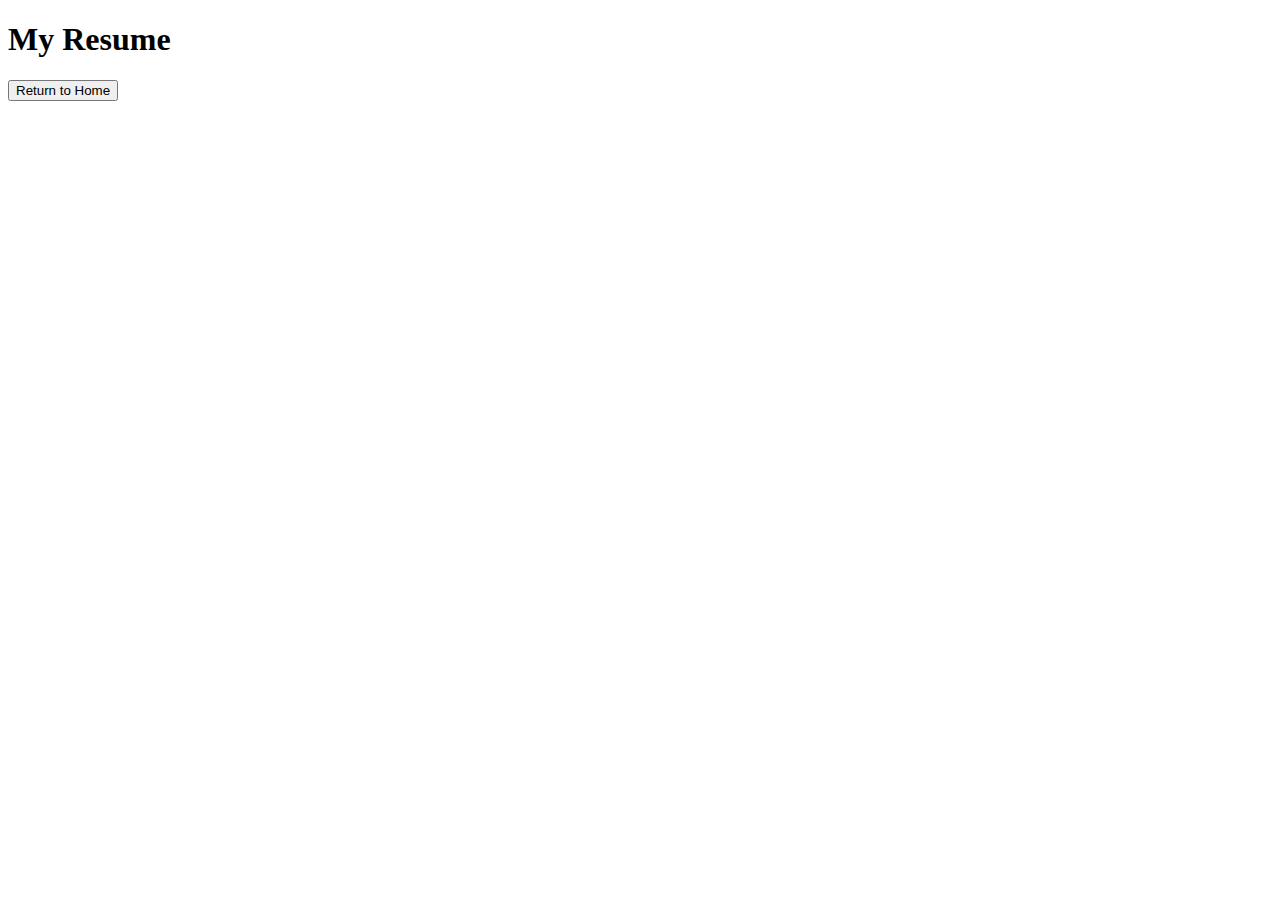
==== resume.html @ 2bbd6a7d "Create resume.html" ====
<!DOCTYPE html>
<html lang="en">
<head>
    <meta charset="UTF-8">
    <meta name="viewport" content="width=device-width, initial-scale=1.0">
    <title>Resume Page</title>
    <link rel="stylesheet" href="stylesResume.css">
</head>
<body>
    <!-- Resume Section -->
    <div class="resume" id="home">
        <div class="resume__content">
            <h1 class="resume__heading">My Resume</h1>
            <button class="home__btn" type="button" onclick="location.href='index.html'">Return to Home</button>
        </div>
        <div class="resume__img--container">
        </div>
    </div>
</body>
</html>
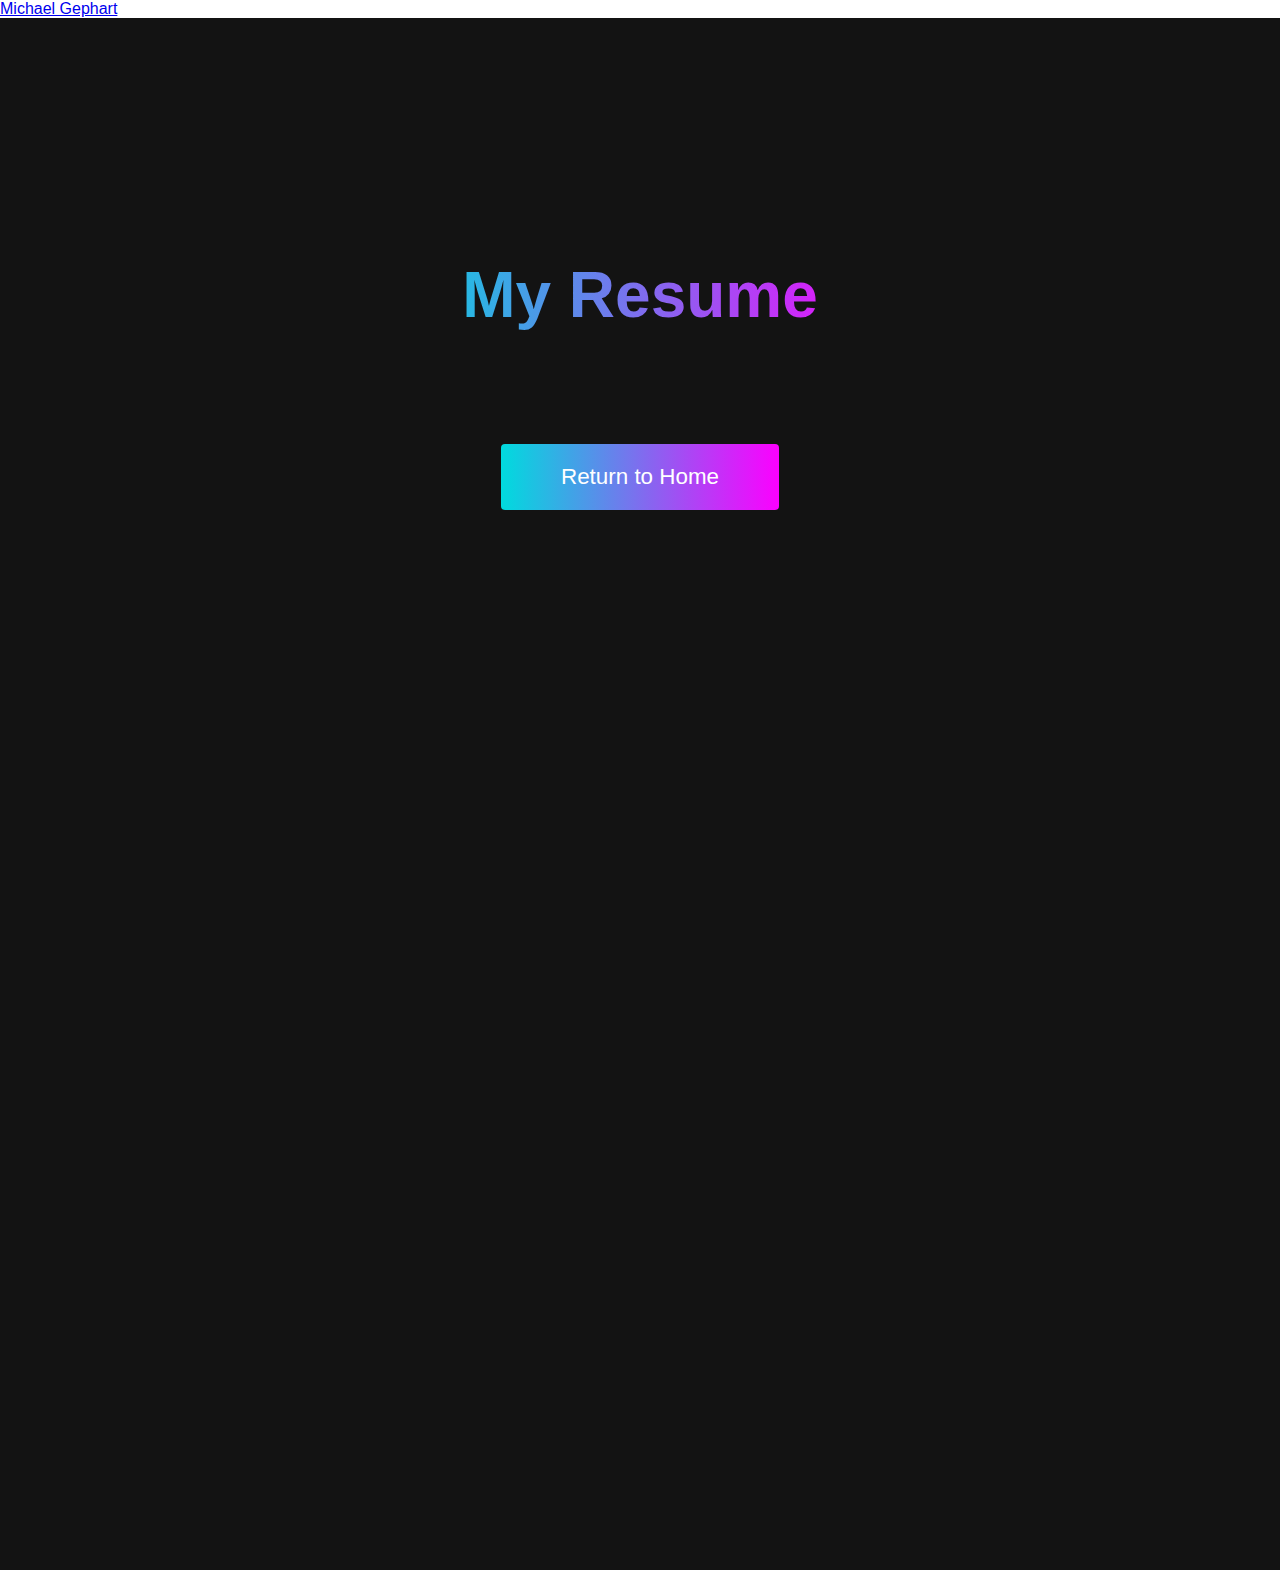
==== commit 52bfc4e6: "Update resume.html" ====
--- a/resume.html
+++ b/resume.html
@@ -7,6 +7,12 @@
     <link rel="stylesheet" href="stylesResume.css">
 </head>
 <body>
+    <!-- Navbar Section -->
+    <nav class="navbar">
+        <div class="navbar__container">
+            <a href="#home" id="navbar__logo">Michael Gephart</a>
+        </div>
+    </nav>
     <!-- Resume Section -->
     <div class="resume" id="home">
         <div class="resume__content">
--- a/stylesResume.css
+++ b/stylesResume.css
@@ -0,0 +1,82 @@
+* {
+    box-sizing: border-box;
+    margin: 0;
+    padding: 0;
+    font-family: 'Kumbh Sans', sans-serif;
+    scroll-behavior: smooth;
+}
+
+/* Resume Section */
+.resume {
+    background: #131313;
+    display: flex;
+    flex-direction: column;
+    justify-content: center;
+    align-items: center;
+    height: 100%;
+    padding: 5rem 0;
+}
+
+.resume__content {
+    color: #fff;
+    width: 100%;
+    display: flex;
+    flex-direction: column;
+    justify-content: center;
+    align-items: center;
+    height: 100%;
+    padding: 5rem 0;
+}
+
+.resume__heading {
+    font-size: 4rem;
+    background-image: linear-gradient(to right, #00dbde 0%, #fc00ff 100%);
+    background-size: 100%;
+    -webkit-background-clip: text;
+    -moz-background-clip: text;
+    -webkit-text-fill-color: transparent;
+    -moz-text-fill-color: transparent;
+    padding: 5rem;
+}
+
+.home__btn {
+    font-size: 1.4rem;
+    color: #fff;
+    background: #00dbde;
+    background: -webkit-linear-gradient(to right, #00dbde, #fc00ff);
+    background: linear-gradient(to right, #00dbde 0%, #fc00ff 100%);
+    padding: 20px 60px;
+    border: none;
+    border-radius: 4px;
+    margin-top: 2rem;
+    cursor: pointer;
+    position: relative;
+    transition: all 0.35s;
+    outline: none;
+}
+
+.resume__img--container {
+    margin: 10px;
+    height: 880px;
+    width: 680px;
+    border-radius: 4px;
+    display: flex;
+    flex-direction: column;
+    justify-content: center;
+    align-items: center;
+    color: #fff;
+    background-image: url('images/Gephart_Resume_COSC.jpg');
+    background-size: cover;
+}
+
+@media screen and (max-width: 750px) {
+    
+    .resume__heading {
+        text-align: center;
+    }
+    
+    .resume__img--container {
+        height: 660px;
+        width: 510px;
+    }
+}
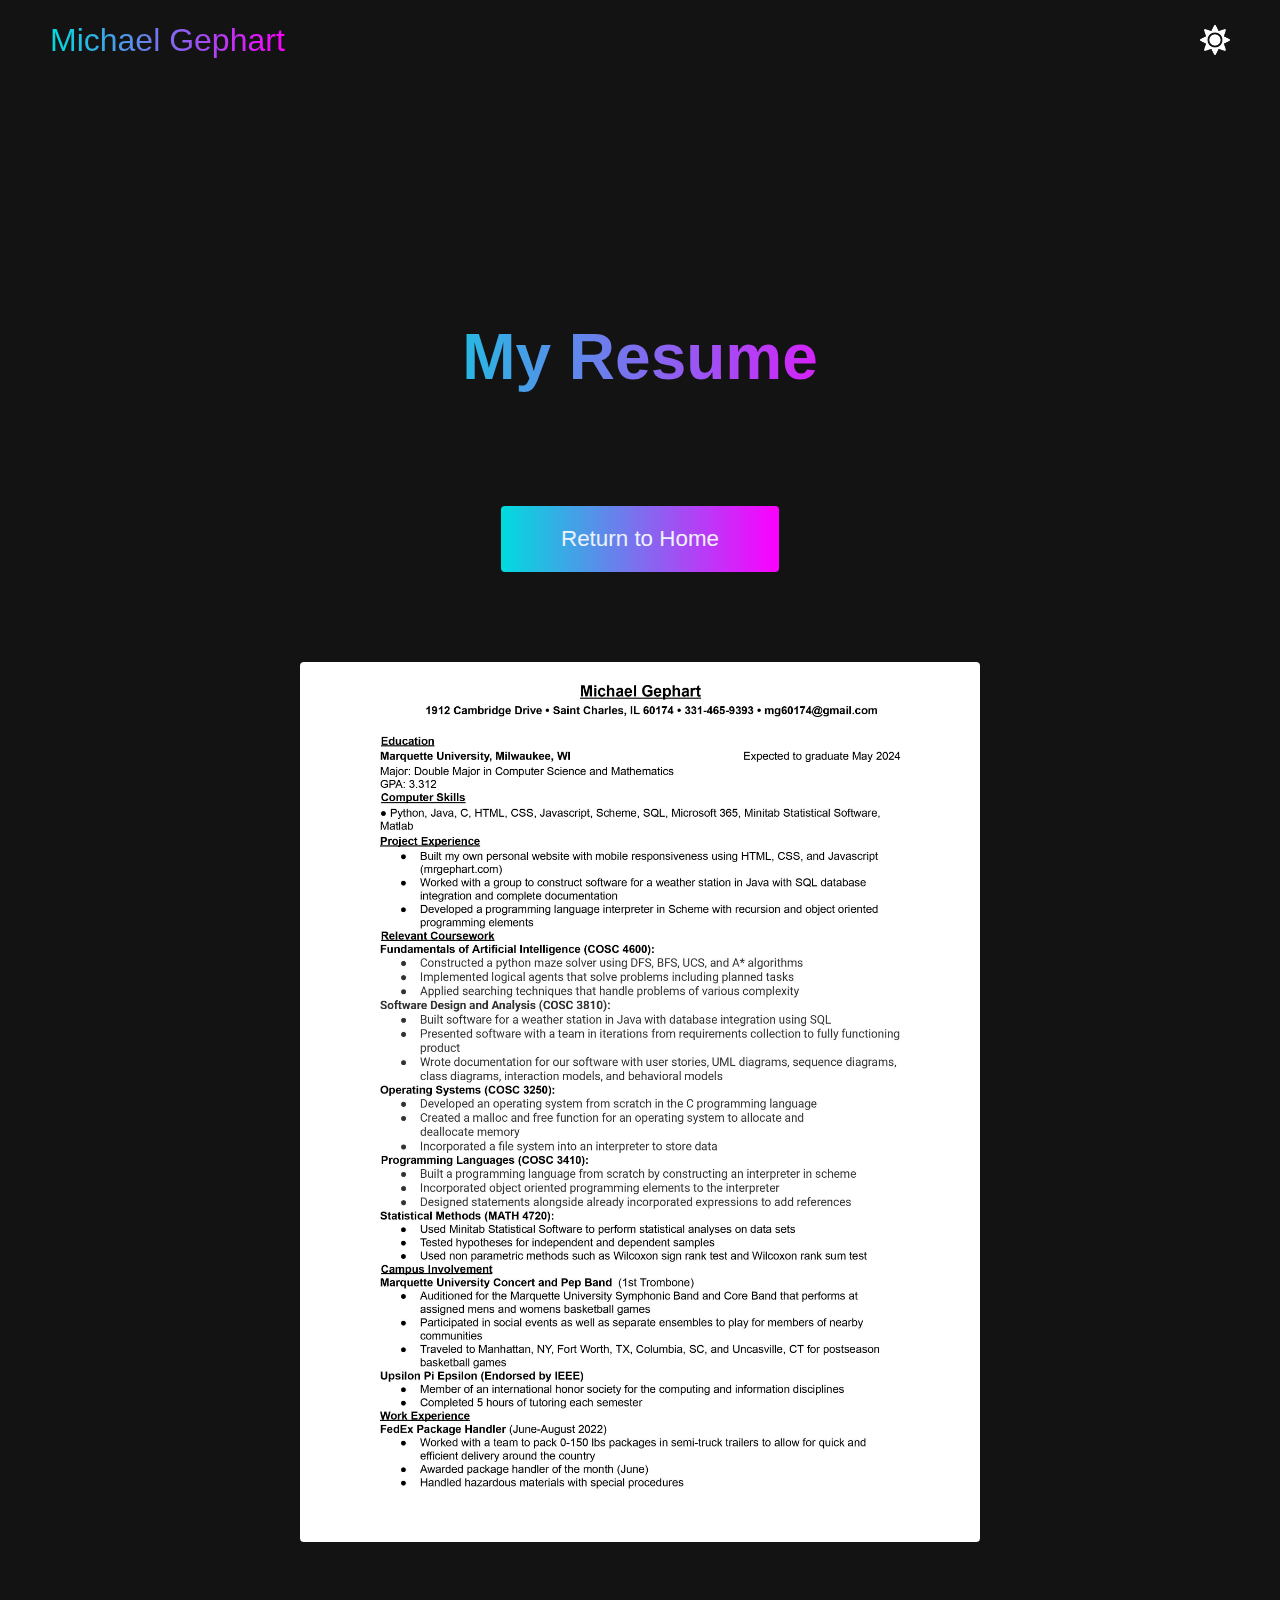
==== commit ec5ba05a: "Add files via upload" ====
--- a/resume.html
+++ b/resume.html
@@ -1,26 +1,30 @@
-<!DOCTYPE html>
-<html lang="en">
-<head>
-    <meta charset="UTF-8">
-    <meta name="viewport" content="width=device-width, initial-scale=1.0">
-    <title>Resume Page</title>
-    <link rel="stylesheet" href="stylesResume.css">
-</head>
-<body>
-    <!-- Navbar Section -->
-    <nav class="navbar">
-        <div class="navbar__container">
-            <a href="#home" id="navbar__logo">Michael Gephart</a>
-        </div>
-    </nav>
-    <!-- Resume Section -->
-    <div class="resume" id="home">
-        <div class="resume__content">
-            <h1 class="resume__heading">My Resume</h1>
-            <button class="home__btn" type="button" onclick="location.href='index.html'">Return to Home</button>
-        </div>
-        <div class="resume__img--container">
-        </div>
-    </div>
-</body>
-</html>
+<!DOCTYPE html>
+<html lang="en">
+<head>
+    <meta charset="UTF-8">
+    <meta name="viewport" content="width=device-width, initial-scale=1">
+    <title>Resume Page</title>
+    <link rel="stylesheet" href="stylesResume.css">
+</head>
+<body onload="onload()" class="dark__mode">
+    <!-- Navbar Section -->
+    <nav class="navbar">
+        <div class="navbar__container">
+            <a href="#home" id="navbar__logo">Michael Gephart</a>
+            <ul class="navbar__menu">
+                <button class="mode__toggle" onclick="lightMode()"></button>
+            </ul>
+        </div>
+    </nav>
+    <!-- Resume Section -->
+    <div class="resume" id="home">
+        <div class="resume__content">
+            <h1 class="resume__heading">My Resume</h1>
+            <button class="home__btn" type="button" onclick="location.href='index.html'">Return to Home</button>
+        </div>
+        <div class="resume__img--container">
+        </div>
+    </div>
+    <script src="app.js"></script>
+</body>
+</html>--- a/stylesResume.css
+++ b/stylesResume.css
@@ -1,82 +1,164 @@
-* {
-    box-sizing: border-box;
-    margin: 0;
-    padding: 0;
-    font-family: 'Kumbh Sans', sans-serif;
-    scroll-behavior: smooth;
-}
-
-/* Resume Section */
-.resume {
-    background: #131313;
-    display: flex;
-    flex-direction: column;
-    justify-content: center;
-    align-items: center;
-    height: 100%;
-    padding: 5rem 0;
-}
-
-.resume__content {
-    color: #fff;
-    width: 100%;
-    display: flex;
-    flex-direction: column;
-    justify-content: center;
-    align-items: center;
-    height: 100%;
-    padding: 5rem 0;
-}
-
-.resume__heading {
-    font-size: 4rem;
-    background-image: linear-gradient(to right, #00dbde 0%, #fc00ff 100%);
-    background-size: 100%;
-    -webkit-background-clip: text;
-    -moz-background-clip: text;
-    -webkit-text-fill-color: transparent;
-    -moz-text-fill-color: transparent;
-    padding: 5rem;
-}
-
-.home__btn {
-    font-size: 1.4rem;
-    color: #fff;
-    background: #00dbde;
-    background: -webkit-linear-gradient(to right, #00dbde, #fc00ff);
-    background: linear-gradient(to right, #00dbde 0%, #fc00ff 100%);
-    padding: 20px 60px;
-    border: none;
-    border-radius: 4px;
-    margin-top: 2rem;
-    cursor: pointer;
-    position: relative;
-    transition: all 0.35s;
-    outline: none;
-}
-
-.resume__img--container {
-    margin: 10px;
-    height: 880px;
-    width: 680px;
-    border-radius: 4px;
-    display: flex;
-    flex-direction: column;
-    justify-content: center;
-    align-items: center;
-    color: #fff;
-    background-image: url('images/Gephart_Resume_COSC.jpg');
-    background-size: cover;
-}
-
-@media screen and (max-width: 750px) {
-    
-    .resume__heading {
-        text-align: center;
-    }
-    
-    .resume__img--container {
-        height: 660px;
-        width: 510px;
-    }
-}
+* {
+    box-sizing: border-box;
+    margin: 0;
+    padding: 0;
+    font-family: 'Kumbh Sans', sans-serif;
+    scroll-behavior: smooth;
+}
+
+.dark__mode {
+    --background-color: #131313;
+    --color: #edf2fc;
+    --icon: url('images/sun.png');
+}
+
+.light__mode {
+    --background-color: #edf2fc;
+    --color: #131313;
+    --icon: url('images/moon.png');
+}
+
+/* Navbar Section */
+.navbar {
+    background: var(--background-color);
+    height: 80px;
+    display: flex;
+    justify-content: center;
+    align-items: center;
+    font-size: 1.2rem;
+    position: sticky;
+    top: 0;
+    z-index: 999;
+}
+
+.navbar__container {
+    display: flex;
+    justify-content: space-between;
+    height: 80px;
+    z-index: 1;
+    width: 100%;
+    max-width: 1300px;
+    margin: 0 auto;
+    padding: 0 50px;
+}
+
+.navbar__menu {
+    display: flex;
+    align-items: center;
+    list-style: none;
+}
+
+#navbar__logo {
+    background-image: linear-gradient(to right, #00dbde 0%, #fc00ff 100%);
+    background-size: 100%;
+    -webkit-background-clip: text;
+    -moz-background-clip: text;
+    -webkit-text-fill-color: transparent;
+    -moz-text-fill-color: transparent;
+    display: flex;
+    align-items: center;
+    cursor: pointer;
+    text-decoration: none;
+    font-size: 2rem;
+}
+
+.mode__toggle {
+    width: 30px;
+    height: 30px;
+    cursor: pointer;
+    border: none;
+    outline: none;
+    background-color: var(--background-color);
+    background-image: var(--icon);
+    background-size: cover;
+}
+
+/* Resume Section */
+.resume {
+    background: var(--background-color);
+    display: flex;
+    flex-direction: column;
+    justify-content: center;
+    align-items: center;
+    height: 100%;
+    padding: 5rem 0;
+}
+
+.resume__content {
+    width: 100%;
+    display: flex;
+    flex-direction: column;
+    justify-content: center;
+    align-items: center;
+    height: 100%;
+    padding: 5rem 0;
+}
+
+.resume__heading {
+    font-size: 4rem;
+    background-image: linear-gradient(to right, #00dbde 0%, #fc00ff 100%);
+    background-size: 100%;
+    -webkit-background-clip: text;
+    -moz-background-clip: text;
+    -webkit-text-fill-color: transparent;
+    -moz-text-fill-color: transparent;
+    padding: 5rem;
+}
+
+.home__btn {
+    font-size: 1.4rem;
+    color: var(--color);
+    background: #00dbde;
+    background: -webkit-linear-gradient(to right, #00dbde, #fc00ff);
+    background: linear-gradient(to right, #00dbde 0%, #fc00ff 100%);
+    padding: 20px 60px;
+    border: none;
+    border-radius: 4px;
+    margin-top: 2rem;
+    cursor: pointer;
+    position: relative;
+    transition: all 0.35s;
+    outline: none;
+}
+
+.resume__img--container {
+    margin: 10px;
+    height: 880px;
+    width: 680px;
+    border-radius: 4px;
+    display: flex;
+    flex-direction: column;
+    justify-content: center;
+    align-items: center;
+    color: #fff;
+    background-image: url('images/Gephart_Resume_COSC.jpg');
+    background-size: cover;
+}
+
+@media screen and (max-width: 750px) {
+    
+    .resume__heading {
+        text-align: center;
+    }
+
+    .resume__img--container {
+        height: 660px;
+        width: 510px;
+    }
+}
+
+@media screen and (max-width: 520px) {
+    
+    .resume__img--container {
+        height: 440px;
+        width: 340px;
+    }
+}
+
+@media screen and (max-width: 400px) {
+    
+    .resume__img--container {
+        height: 275px;
+        width: 212.5px;
+    }
+}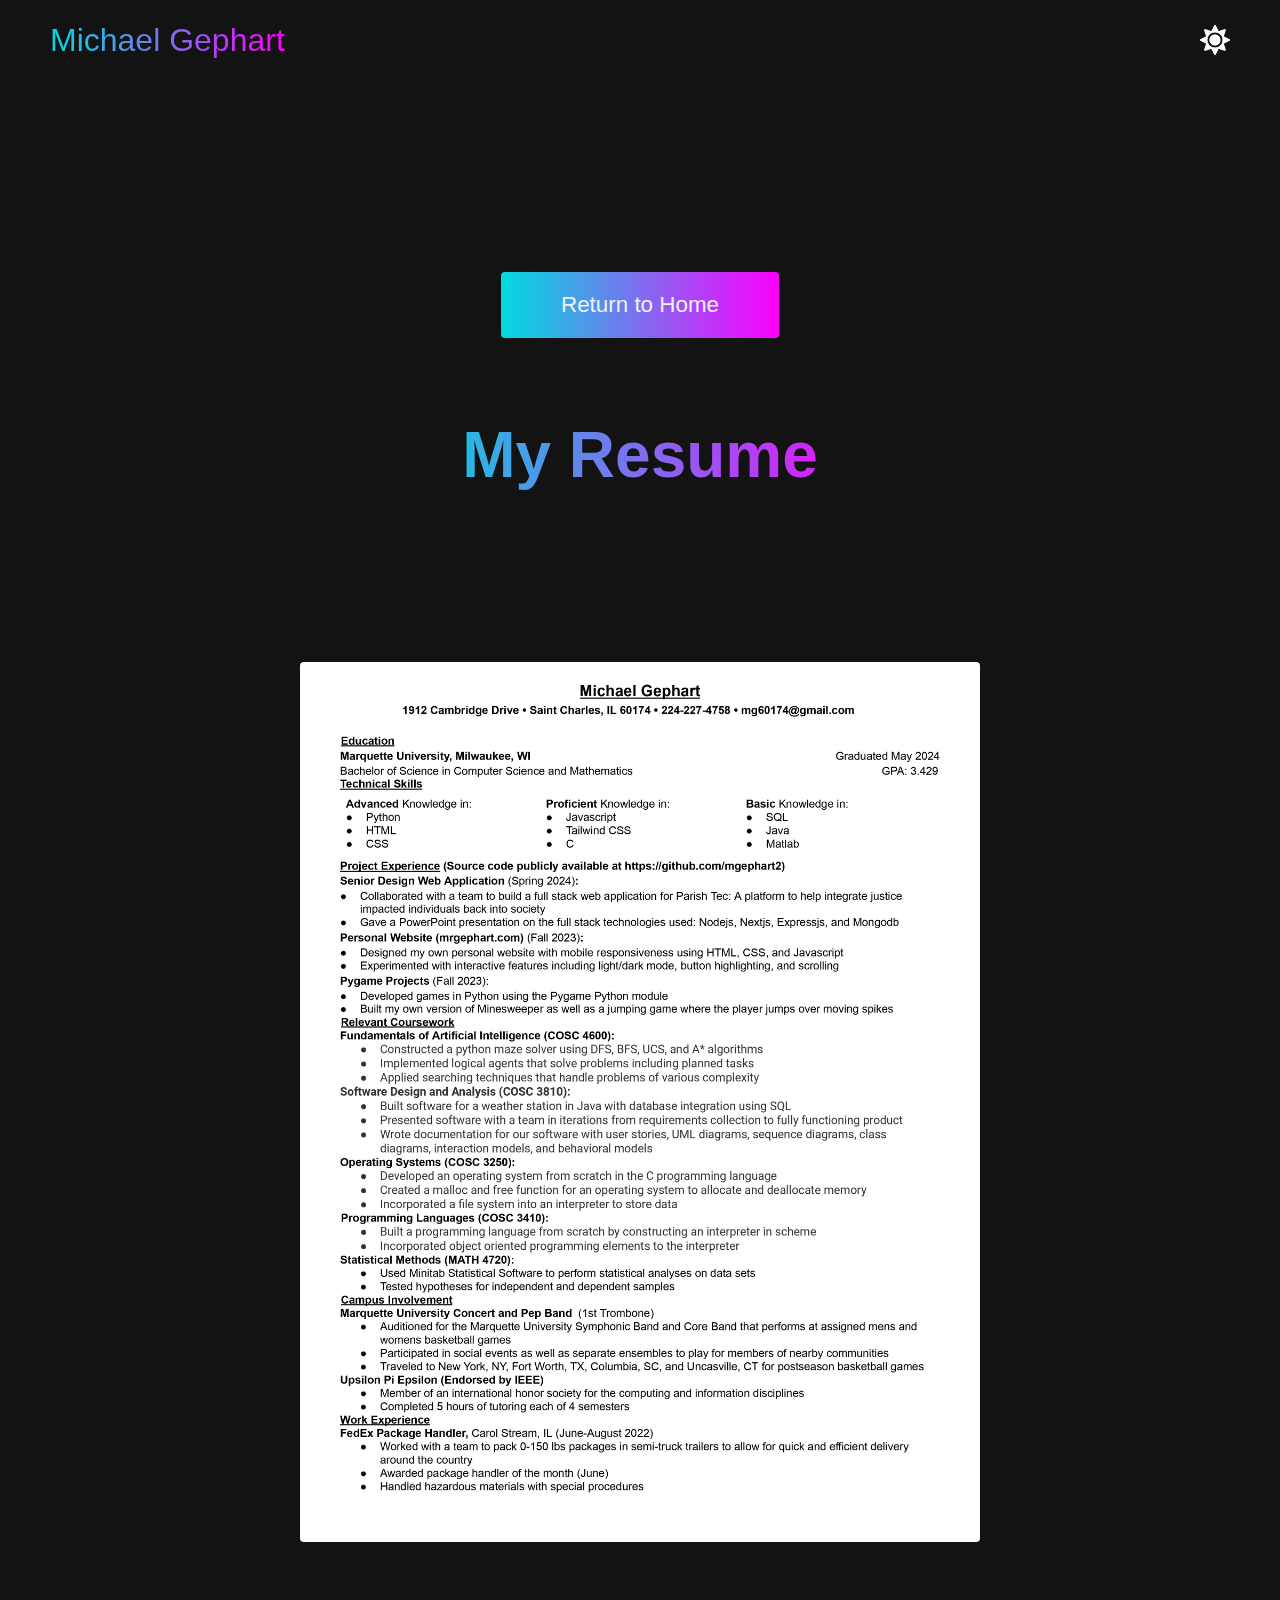
==== commit 76ebcb97: "Game page update" ====
--- a/resume.html
+++ b/resume.html
@@ -19,8 +19,8 @@
     <!-- Resume Section -->
     <div class="resume" id="home">
         <div class="resume__content">
+            <button class="home__btn" type="button" onclick="location.href='index.html'">Return to Home</button>
             <h1 class="resume__heading">My Resume</h1>
-            <button class="home__btn" type="button" onclick="location.href='index.html'">Return to Home</button>
         </div>
         <div class="resume__img--container">
         </div>
